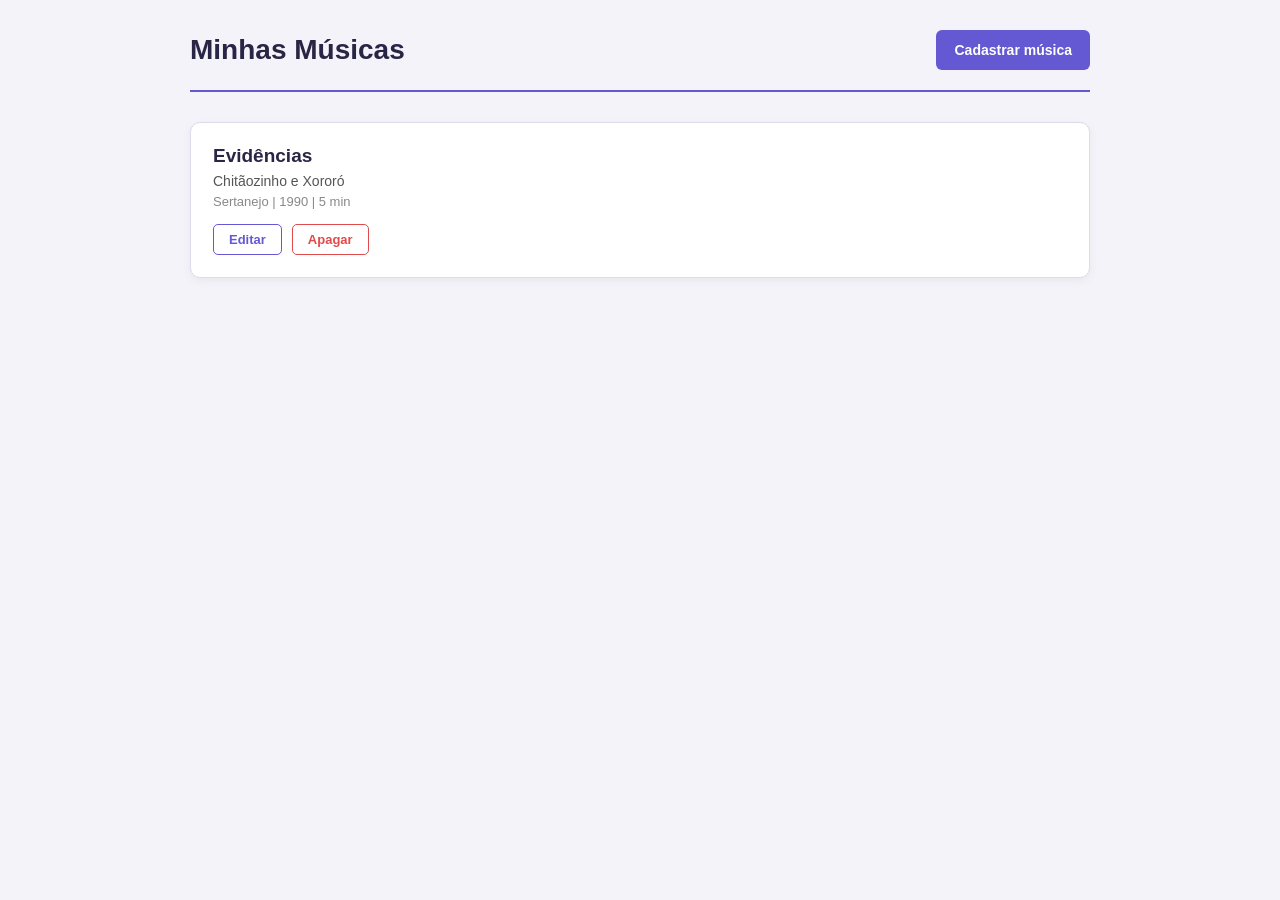
==== index.html @ 43cbe801 "Initial commit" ====
<!DOCTYPE html>
<html lang="pt-br">
<head>
    <meta charset="UTF-8">
    <meta name="viewport" content="width=device-width, initial-scale=1.0">
    <title>Minhas Músicas</title>
    <link rel="stylesheet" href="index.css">
</head>
<body>

    <header>
        <h1>Minhas Músicas</h1>
        <a href="cadastrar.html" class="cadastrar">Cadastrar música</a>
    </header>

    <main>
        <section id="listaMusicas">

            <article class="musica">
                <h2>Evidências</h2>
                <p class="artista">Chitãozinho e Xororó</p>
                <p class="detalhes">Sertanejo | 1990 | 5 min</p>

                <div class="acoes">
                    <a class="editar" href="editar.html?id=1">Editar</a>
                    <button class="apagar">Apagar</button>
                </div>
            </article>

        </section>
    </main>

    <script src="index.js"></script>
</body>
</html>
---- index.css ----
* {
    margin: 0;
    padding: 0;
    box-sizing: border-box;
}

body {
    font-family: Arial, sans-serif;
    background-color: #f4f3fa;
    color: #333;
    padding: 30px;
}

header {
    max-width: 900px;
    margin: 0 auto 30px;
    display: flex;
    justify-content: space-between;
    align-items: center;
    padding-bottom: 20px;
    border-bottom: 2px solid #6558d3;
}

header h1 {
    font-size: 28px;
    color: #292544;
}

.cadastrar {
    background-color: #6558d3;
    color: white;
    text-decoration: none;
    padding: 12px 18px;
    border-radius: 6px;
    font-size: 14px;
    font-weight: bold;
    transition: 0.3s;
}

.cadastrar:hover {
    background-color: #5044b5;
}

main {
    max-width: 900px;
    margin: auto;
}

#listaMusicas {
    display: flex;
    flex-direction: column;
    gap: 15px;
}

.musica {
    background-color: white;
    padding: 22px;
    border-radius: 10px;
    border: 1px solid #dedbea;
    box-shadow: 0 3px 10px rgba(0, 0, 0, 0.05);
    transition: 0.3s;
}

.musica:hover {
    transform: translateY(-2px);
    box-shadow: 0 5px 15px rgba(0, 0, 0, 0.08);
}

.musica h2 {
    font-size: 19px;
    color: #292544;
    margin-bottom: 6px;
}

.artista {
    font-size: 14px;
    color: #555;
    margin-bottom: 5px;
}

.detalhes {
    font-size: 13px;
    color: #888;
    margin-bottom: 15px;
}

.acoes {
    display: flex;
    gap: 10px;
}

.editar,
.apagar {
    padding: 7px 15px;
    border-radius: 5px;
    font-size: 13px;
    cursor: pointer;
    text-decoration: none;
    background-color: white;
    font-weight: bold;
}

.editar {
    color: #6558d3;
    border: 1px solid #6558d3;
}

.editar:hover {
    background-color: #6558d3;
    color: white;
}

.apagar {
    color: #e04b4b;
    border: 1px solid #e04b4b;
}

.apagar:hover {
    background-color: #e04b4b;
    color: white;
}

@media (max-width: 600px) {
    body {
        padding: 20px;
    }

    header {
        flex-direction: column;
        align-items: flex-start;
        gap: 15px;
    }
}
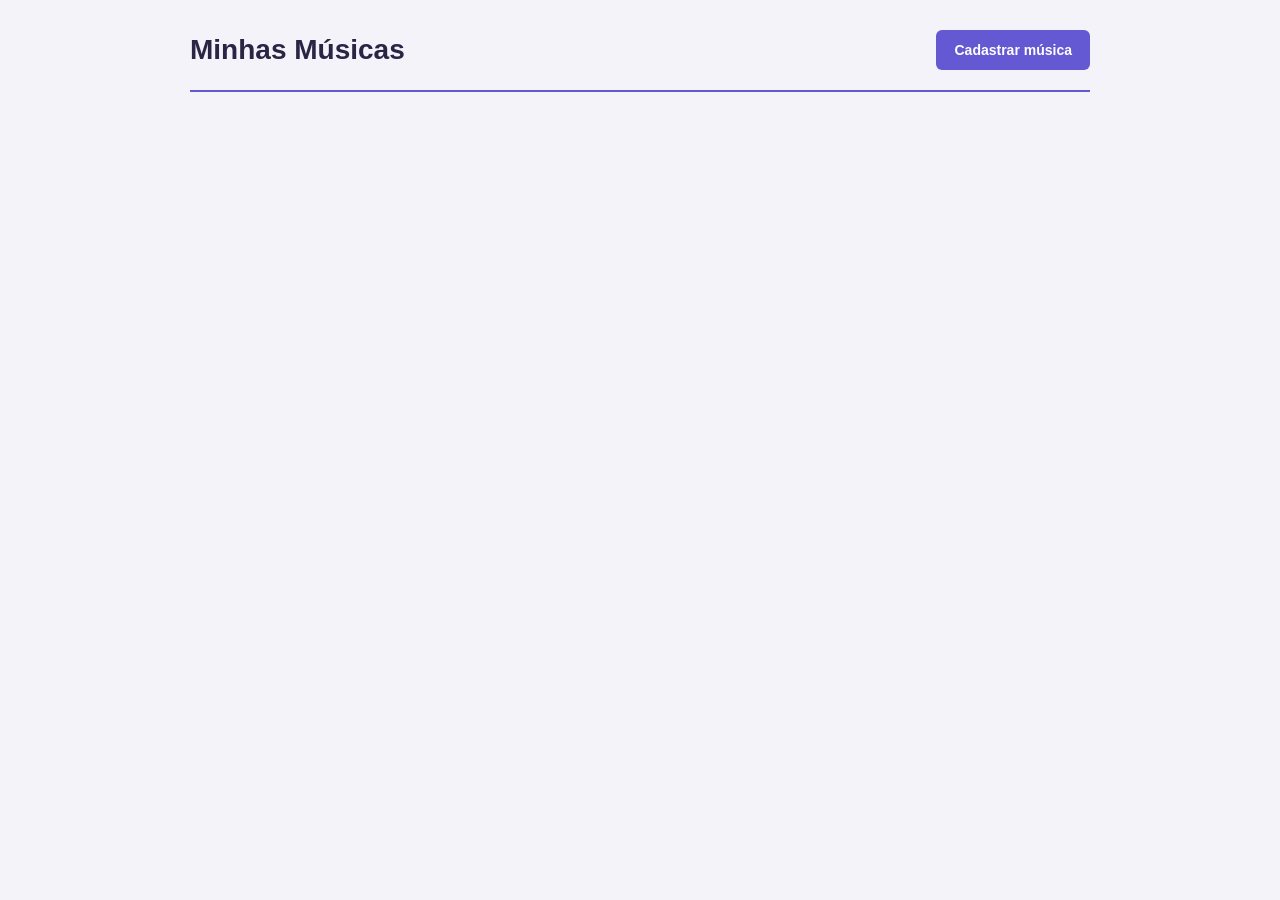
==== commit efe23ff4: "continuação/parte 6" ====
--- a/index.html
+++ b/index.html
@@ -14,20 +14,7 @@
     </header>
 
     <main>
-        <section id="listaMusicas">
-
-            <article class="musica">
-                <h2>Evidências</h2>
-                <p class="artista">Chitãozinho e Xororó</p>
-                <p class="detalhes">Sertanejo | 1990 | 5 min</p>
-
-                <div class="acoes">
-                    <a class="editar" href="editar.html?id=1">Editar</a>
-                    <button class="apagar">Apagar</button>
-                </div>
-            </article>
-
-        </section>
+        <section id="listaMusicas"> </section>
     </main>
 
     <script src="index.js"></script>
